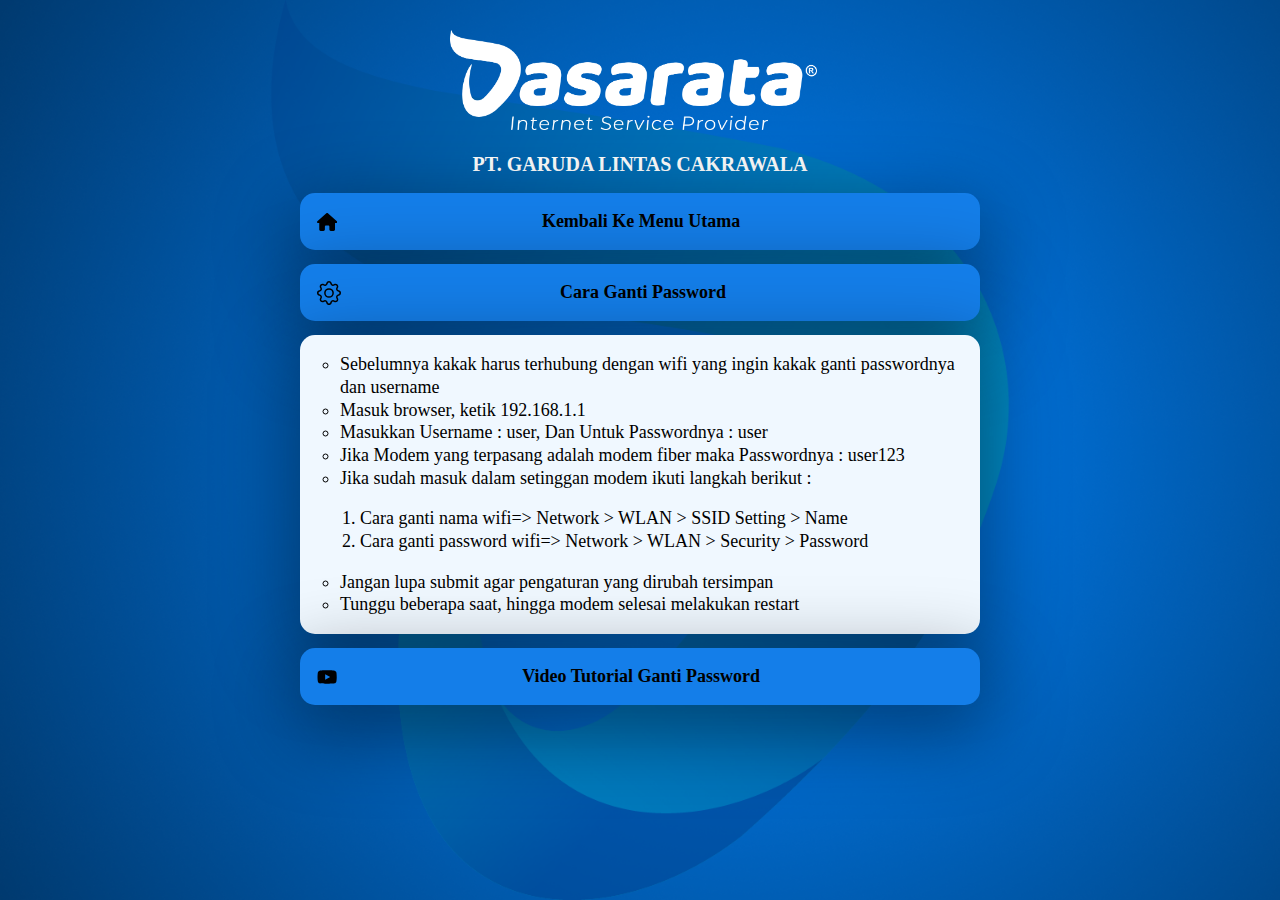
==== cara-ganti-password.html @ e4a36fad "first commit" ====
<!DOCTYPE html>
<html lang="en">
<head>
    <meta charset="UTF-8">
    <meta name="viewport" content="width=device-width, initial-scale=1.0">
    <title>PT. GARUDA LINTAS CAKRAWALA</title>
    <link rel="stylesheet" href="css/style.css">
    <link rel="icon" type="image/png" href="img/favicon.png">
</head>
<body>
    
    <div class="container">
      <div class="image__container">
        <img src="img/logo-white.png" alt="logo picture">
      </div>
    <h1 style="padding-top: 10px; text-align: center;"> PT. GARUDA LINTAS CAKRAWALA
    </h1>
    <a class="tile" href="index.html">
      <div class="icon">
        <svg xmlns="http://www.w3.org/2000/svg" height="1em" viewBox="0 0 576 512"><!--! Font Awesome Free 6.4.2 by @fontawesome - https://fontawesome.com License - https://fontawesome.com/license (Commercial License) Copyright 2023 Fonticons, Inc. --><path d="M575.8 255.5c0 18-15 32.1-32 32.1h-32l.7 160.2c0 2.7-.2 5.4-.5 8.1V472c0 22.1-17.9 40-40 40H456c-1.1 0-2.2 0-3.3-.1c-1.4 .1-2.8 .1-4.2 .1H416 392c-22.1 0-40-17.9-40-40V448 384c0-17.7-14.3-32-32-32H256c-17.7 0-32 14.3-32 32v64 24c0 22.1-17.9 40-40 40H160 128.1c-1.5 0-3-.1-4.5-.2c-1.2 .1-2.4 .2-3.6 .2H104c-22.1 0-40-17.9-40-40V360c0-.9 0-1.9 .1-2.8V287.6H32c-18 0-32-14-32-32.1c0-9 3-17 10-24L266.4 8c7-7 15-8 22-8s15 2 21 7L564.8 231.5c8 7 12 15 11 24z"/></svg>
      </div>
        <p>Kembali Ke Menu Utama</p>
        <div style="margin-right: 12px; width: 40px;height: 40px;">         
        </div>
    </a>  
    <a class="tiles">
      <div class="icon">
        <svg xmlns="http://www.w3.org/2000/svg" width="24" height="24" fill="currentColor" class="bi bi-gear" viewBox="0 0 16 16"> <path d="M8 4.754a3.246 3.246 0 1 0 0 6.492 3.246 3.246 0 0 0 0-6.492zM5.754 8a2.246 2.246 0 1 1 4.492 0 2.246 2.246 0 0 1-4.492 0z"/> <path d="M9.796 1.343c-.527-1.79-3.065-1.79-3.592 0l-.094.319a.873.873 0 0 1-1.255.52l-.292-.16c-1.64-.892-3.433.902-2.54 2.541l.159.292a.873.873 0 0 1-.52 1.255l-.319.094c-1.79.527-1.79 3.065 0 3.592l.319.094a.873.873 0 0 1 .52 1.255l-.16.292c-.892 1.64.901 3.434 2.541 2.54l.292-.159a.873.873 0 0 1 1.255.52l.094.319c.527 1.79 3.065 1.79 3.592 0l.094-.319a.873.873 0 0 1 1.255-.52l.292.16c1.64.893 3.434-.902 2.54-2.541l-.159-.292a.873.873 0 0 1 .52-1.255l.319-.094c1.79-.527 1.79-3.065 0-3.592l-.319-.094a.873.873 0 0 1-.52-1.255l.16-.292c.893-1.64-.902-3.433-2.541-2.54l-.292.159a.873.873 0 0 1-1.255-.52l-.094-.319zm-2.633.283c.246-.835 1.428-.835 1.674 0l.094.319a1.873 1.873 0 0 0 2.693 1.115l.291-.16c.764-.415 1.6.42 1.184 1.185l-.159.292a1.873 1.873 0 0 0 1.116 2.692l.318.094c.835.246.835 1.428 0 1.674l-.319.094a1.873 1.873 0 0 0-1.115 2.693l.16.291c.415.764-.42 1.6-1.185 1.184l-.291-.159a1.873 1.873 0 0 0-2.693 1.116l-.094.318c-.246.835-1.428.835-1.674 0l-.094-.319a1.873 1.873 0 0 0-2.692-1.115l-.292.16c-.764.415-1.6-.42-1.184-1.185l.159-.291A1.873 1.873 0 0 0 1.945 8.93l-.319-.094c-.835-.246-.835-1.428 0-1.674l.319-.094A1.873 1.873 0 0 0 3.06 4.377l-.16-.292c-.415-.764.42-1.6 1.185-1.184l.292.159a1.873 1.873 0 0 0 2.692-1.115l.094-.319z"/> </svg>
      </div>
        <p>Cara Ganti Password</p>
        <div style="margin-right: 12px; width: 40px;height: 40px;">         
        </div>
    </a>
    <a class="tiles-for-content" style="background-color: aliceblue;">
      <div style="margin: 4px 17px;">
        
      </div>
      <p style="font-size: 12px; ">
        <ul style="list-style-type: circle;  line-height: 0.6cm;">
          <li>Sebelumnya kakak harus terhubung dengan wifi yang ingin kakak ganti passwordnya dan username</li>
          <li>Masuk browser, ketik 192.168.1.1</li>
          <li>Masukkan Username : user, Dan Untuk Passwordnya : user</li>
          <li>Jika Modem yang terpasang adalah modem fiber maka Passwordnya : user123</li>
          <li>Jika sudah masuk dalam setinggan modem ikuti langkah berikut :</li>
        </ul>
        <ol style="margin-left: 20px;line-height: 0.6cm;">
          <li>Cara ganti nama wifi=> Network > WLAN > SSID Setting > Name</li>
          <li>Cara ganti password wifi=> Network > WLAN > Security > Password</li>
        </ol>
        <ul style="list-style-type: circle;line-height: 0.6cm;">
          <li>Jangan lupa submit agar pengaturan yang dirubah tersimpan</li>
          <li>Tunggu beberapa saat, hingga modem selesai melakukan restart</li>
          
        </ul>
      </p>
        
    </a>
   

    <a class="collapsible">
      <div class="icon">
        <svg xmlns="http://www.w3.org/2000/svg" height="1em" viewBox="0 0 576 512"><!--! Font Awesome Free 6.4.2 by @fontawesome - https://fontawesome.com License - https://fontawesome.com/license (Commercial License) Copyright 2023 Fonticons, Inc. --><path d="M549.655 124.083c-6.281-23.65-24.787-42.276-48.284-48.597C458.781 64 288 64 288 64S117.22 64 74.629 75.486c-23.497 6.322-42.003 24.947-48.284 48.597-11.412 42.867-11.412 132.305-11.412 132.305s0 89.438 11.412 132.305c6.281 23.65 24.787 41.5 48.284 47.821C117.22 448 288 448 288 448s170.78 0 213.371-11.486c23.497-6.321 42.003-24.171 48.284-47.821 11.412-42.867 11.412-132.305 11.412-132.305s0-89.438-11.412-132.305zm-317.51 213.508V175.185l142.739 81.205-142.739 81.201z"/></svg>
      </div>
        <p>Video Tutorial Ganti Password</p>
        <div style="margin-right: 12px; width: 40px;height: 40px;">         
        </div>
    </a>
    <div class="content-link" style="width: 100%;">
      <a class="tiles-for-content-link" href="https://youtu.be/f2Xniov-U0Y" target="_blank">
        <div class="icon">
          <svg xmlns="http://www.w3.org/2000/svg" height="1em" viewBox="0 0 576 512"><!--! Font Awesome Free 6.4.2 by @fontawesome - https://fontawesome.com License - https://fontawesome.com/license (Commercial License) Copyright 2023 Fonticons, Inc. --><path d="M549.655 124.083c-6.281-23.65-24.787-42.276-48.284-48.597C458.781 64 288 64 288 64S117.22 64 74.629 75.486c-23.497 6.322-42.003 24.947-48.284 48.597-11.412 42.867-11.412 132.305-11.412 132.305s0 89.438 11.412 132.305c6.281 23.65 24.787 41.5 48.284 47.821C117.22 448 288 448 288 448s170.78 0 213.371-11.486c23.497-6.321 42.003-24.171 48.284-47.821 11.412-42.867 11.412-132.305 11.412-132.305s0-89.438-11.412-132.305zm-317.51 213.508V175.185l142.739 81.205-142.739 81.201z"/></svg>
        </div>
          <p>ZTE</p>
          <div style="margin-right: 12px; width: 40px; height: 40px;">        
          </div>
      </a>
      <a class="tiles-for-content-link" href="https://youtu.be/Q2spwycwBzY" target="_blank">
        <div class="icon">
          <svg xmlns="http://www.w3.org/2000/svg" height="1em" viewBox="0 0 576 512"><!--! Font Awesome Free 6.4.2 by @fontawesome - https://fontawesome.com License - https://fontawesome.com/license (Commercial License) Copyright 2023 Fonticons, Inc. --><path d="M549.655 124.083c-6.281-23.65-24.787-42.276-48.284-48.597C458.781 64 288 64 288 64S117.22 64 74.629 75.486c-23.497 6.322-42.003 24.947-48.284 48.597-11.412 42.867-11.412 132.305-11.412 132.305s0 89.438 11.412 132.305c6.281 23.65 24.787 41.5 48.284 47.821C117.22 448 288 448 288 448s170.78 0 213.371-11.486c23.497-6.321 42.003-24.171 48.284-47.821 11.412-42.867 11.412-132.305 11.412-132.305s0-89.438-11.412-132.305zm-317.51 213.508V175.185l142.739 81.205-142.739 81.201z"/></svg>
        </div>
          <p>FiberHome</p>
          <div style="margin-right: 12px; width: 40px; height: 40px;">        
          </div>
      </a>
    </div>
   
</body>
<script>
  var coll = document.getElementsByClassName("collapsible");
var i;

for (i = 0; i < coll.length; i++) {
  coll[i].addEventListener("click", function() {
    this.classList.toggle("active");
    var content = this.nextElementSibling;
    if (content.style.maxHeight){
      content.style.maxHeight = null;
    } else {
      content.style.maxHeight = content.scrollHeight + "px";
    } 
  });
}
  </script>
<script src="js/main.js"></script>
</html>
---- css/style.css ----
body {
    margin: 0;
    padding: 0;
    /* background-color: #ffffff; */
    /* background-color: #0c1a3c; */
    background-image: url("bg5.png");
    /* background-repeat: no-repeat; */
    background-size:     cover;  
    background-position: center;
    background-attachment: fixed;
    



    color: rgb(0, 0, 0);
    display: flex;
    align-items: center;
    flex-direction: column;
    width: 100vw;
    font-family: 'Times New Roman', Times, serif;
  }

  /* Social Media Icons Codes */
  .flex_row_center {
    display: flex;
    flex-direction: row;
    flex-wrap: wrap;
    justify-content: center;
    align-items: center;
  }
.header_svg_list {
    padding-top: 1em;
  }
  
  .header_svg_item {
    width: 2.1em;
    height: 2.1em;
    cursor: pointer;
  }
  .header_svg_item:hover {
    transform: scale(1.2);
  }
  
  .header_svg_item + .header_svg_item {
    margin-left: 1em;
  }
  
  .header_svg_item svg {
    fill: #ffffff;
    
  }
  .share__button {
    width: 40px;
    height: 40px;
    border-radius: 20px;
    background-color: #deccff;
  }
  .share__button svg {
    margin-top: 7px;
    margin-left: 8px;
  }
  .container {
    width: 91%;
    max-width: 680px;
    margin: 10px;
    display: flex;
    flex-direction: column;
    align-items: center;
  }
  a {
    text-decoration: none;
  }
  h1 {
    font-size: 20px;
    margin-bottom: 10px;
    color: #ffffff;
  }
  .tile {
    font-weight: bold;
    font-size: 18px;
    width: 100%;
    background-color: #147ee9;
    color: rgb(0, 0, 0);
    margin: 7px;
    border-radius: 15px;
    box-shadow: 0px 21px 76px 10px rgba(0, 0, 0, 0.39);
    -webkit-box-shadow: 0px 21px 76px 10px rgba(0, 0, 0, 0.39);
    -moz-box-shadow: 0px 21px 76px 10px rgba(0, 0, 0, 0.39);
    display: flex;
    justify-content: space-between;
  }
  .tiles {
    font-weight: bold;
    font-size: 18px;
    width: 100%;
    background-color: #147ee9;
    color: rgb(0, 0, 0);
    margin: 7px;
    border-radius: 15px;
    box-shadow: 0px 21px 76px 10px rgba(0, 0, 0, 0.39);
    -webkit-box-shadow: 0px 21px 76px 10px rgba(0, 0, 0, 0.39);
    -moz-box-shadow: 0px 21px 76px 10px rgba(0, 0, 0, 0.39);
    display: flex;
    justify-content: space-between;
  }
  .tiles-for-content {
    
    font-size: 18px;
    width: 100%;
    background-color: #147ee9;
    color: rgb(0, 0, 0);
    margin: 7px;
    border-radius: 15px;
    box-shadow: 0px 21px 76px 10px rgba(0, 0, 0, 0.39);
    -webkit-box-shadow: 0px 21px 76px 10px rgba(0, 0, 0, 0.39);
    -moz-box-shadow: 0px 21px 76px 10px rgba(0, 0, 0, 0.39);
    
    justify-content: space-between;
  }
  .tiles-for-content-link {
    font-weight: bold;
    font-size: 18px;
    width: 100%;
    background-color: #147ee9;
    color: rgb(0, 0, 0);
    margin-bottom: 10px;
    border-radius: 15px;
   
    display: flex;
    justify-content: space-between;
  }
  .tile:hover {
    transition: cubic-bezier(.07, 1.41, .82, 1.41) 0.2s;
    transform: scale(1.02);
    background-color: #e1ebf4;
  }
  
  .tiles-for-content-link:hover {
    transition: cubic-bezier(.07, 1.41, .82, 1.41) 0.2s;
    transform: scale(1.0);
    background-color: #e1ebf4;
  }
  .tile__share-button {
    margin-top: 8px;
    margin-right: 12px;
    width: 40px;
    height: 40px;
    /* border-radius: 20px; */
    /* background-color: #deccff9c; */
  }
  .tile__share-button svg {
    margin-left: 8px;
    margin-top: 7px;
  }
  /* expand content */
  .collapsible {
    font-weight: bold;
    font-size: 18px;
    width: 100%;
    background-color: #147ee9;
    color: rgb(0, 0, 0);
    margin: 7px;
    border-radius: 15px;
    box-shadow: 0px 21px 76px 10px rgba(0, 0, 0, 0.39);
    -webkit-box-shadow: 0px 21px 76px 10px rgba(0, 0, 0, 0.39);
    -moz-box-shadow: 0px 21px 76px 10px rgba(0, 0, 0, 0.39);
    display: flex;
    justify-content: space-between;
    cursor: pointer;
    
  }
  
  .active, .collapsible:hover {
    background-color: #ffffff;
  }
  
  .content {
    padding: 0 18px;
    max-height: 0;
    width: auto;
    overflow: hidden;
    border-radius: 15px;
    transition: max-height 0.2s ease-out;
    background-color: #f1f1f1;
    
  }
  .content-link {
    padding: 0 0;
    max-height: 0;
    width: auto;
    overflow: auto;
    border-radius: 15px;
    transition: max-height 0.2s ease-out;
    
   
  }
  /* end expand */
  .image__container {
    padding-top: 20px;
    height: 100px;
    width: 380px;
    overflow: hidden;
    /* filter: saturate(200%);  */
    /* border-radius: 15px; */
    /* box-shadow: 1px 13px 71px 1px rgba(0, 0, 0, 0.39);
      -webkit-box-shadow: 1px 13px 71px 1px rgba(0, 0, 0, 0.39);
      -moz-box-shadow: 1px 13px 71px 1px rgba(0, 0, 0, 0.39); */
  }
  
  @media screen and (min-width: 768px) {
    .image__container {
      height: 100px;
      width: 380px;
    }
  }
  .image__container img {
    height: 100%;
  }
  .icon {
    margin: 4px 17px;
    display: flex;
    justify-content: center;
    align-items: center;
  }
  .coffee {
   margin-top: 7px; 
  }
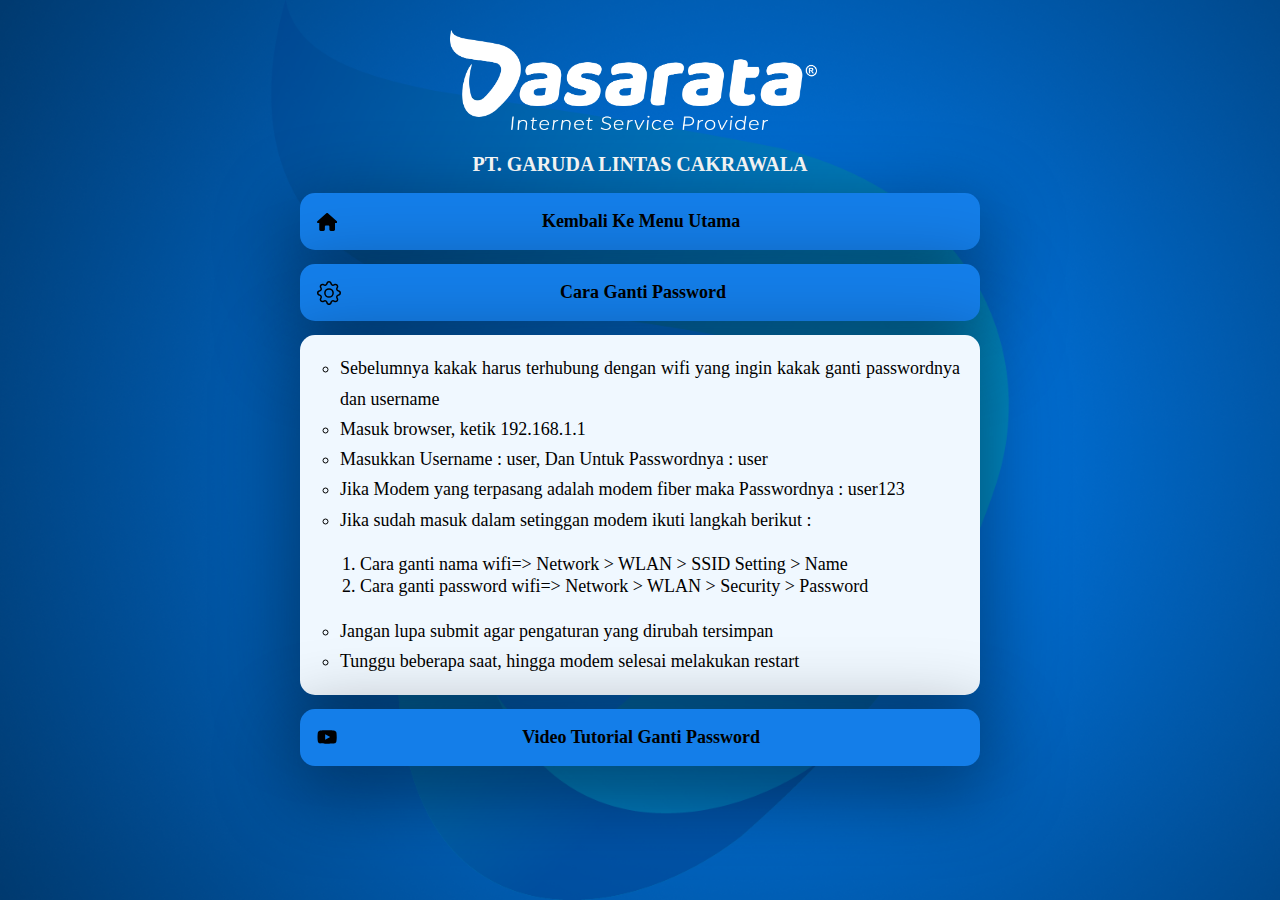
==== commit 75f34366: "update" ====
--- a/cara-ganti-password.html
+++ b/cara-ganti-password.html
@@ -36,18 +36,18 @@
         
       </div>
       <p style="font-size: 12px; ">
-        <ul style="list-style-type: circle;  line-height: 0.6cm;">
+        <ul class="text-decoration">
           <li>Sebelumnya kakak harus terhubung dengan wifi yang ingin kakak ganti passwordnya dan username</li>
           <li>Masuk browser, ketik 192.168.1.1</li>
           <li>Masukkan Username : user, Dan Untuk Passwordnya : user</li>
           <li>Jika Modem yang terpasang adalah modem fiber maka Passwordnya : user123</li>
           <li>Jika sudah masuk dalam setinggan modem ikuti langkah berikut :</li>
         </ul>
-        <ol style="margin-left: 20px;line-height: 0.6cm;">
+        <ol style="margin-left: 20px;line-height: 0.6cm; padding-right: 15px; text-align: justify;">
           <li>Cara ganti nama wifi=> Network > WLAN > SSID Setting > Name</li>
           <li>Cara ganti password wifi=> Network > WLAN > Security > Password</li>
         </ol>
-        <ul style="list-style-type: circle;line-height: 0.6cm;">
+        <ul class="text-decoration">
           <li>Jangan lupa submit agar pengaturan yang dirubah tersimpan</li>
           <li>Tunggu beberapa saat, hingga modem selesai melakukan restart</li>
           
--- a/css/style.css
+++ b/css/style.css
@@ -133,13 +133,13 @@
   .tile:hover {
     transition: cubic-bezier(.07, 1.41, .82, 1.41) 0.2s;
     transform: scale(1.02);
-    background-color: #e1ebf4;
+    background-color: #ffffff;
   }
   
   .tiles-for-content-link:hover {
     transition: cubic-bezier(.07, 1.41, .82, 1.41) 0.2s;
     transform: scale(1.0);
-    background-color: #e1ebf4;
+    background-color: #ffffff;
   }
   .tile__share-button {
     margin-top: 8px;
@@ -185,11 +185,22 @@
     background-color: #f1f1f1;
     
   }
+  .content-text {
+    padding: 0 0;
+    max-height: 0;
+    height: 100%;
+    width: auto;
+    overflow: auto;
+    border-radius: 15px;
+    transition: max-height 0.2s ease-out;
+    
+   
+  }
   .content-link {
     padding: 0 0;
     max-height: 0;
     width: auto;
-    overflow: auto;
+    overflow: hidden;
     border-radius: 15px;
     transition: max-height 0.2s ease-out;
     
@@ -207,7 +218,13 @@
       -webkit-box-shadow: 1px 13px 71px 1px rgba(0, 0, 0, 0.39);
       -moz-box-shadow: 1px 13px 71px 1px rgba(0, 0, 0, 0.39); */
   }
-  
+  .text-decoration{
+    list-style-type: circle;  
+    line-height: 0.8cm; 
+    padding-right: 20px; 
+    text-align: justify;
+  }
+
   @media screen and (min-width: 768px) {
     .image__container {
       height: 100px;
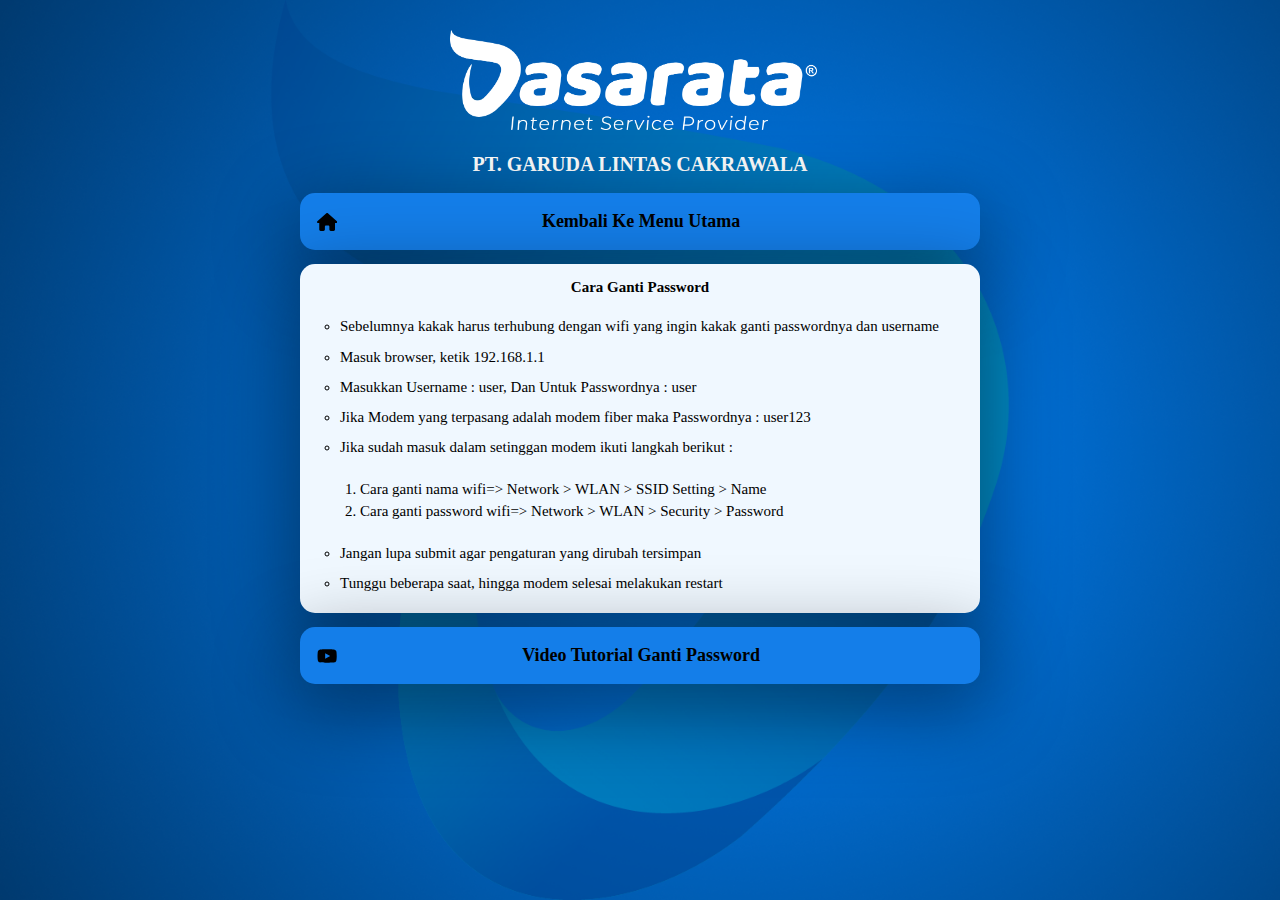
==== commit f9083ffb: "update" ====
--- a/cara-ganti-password.html
+++ b/cara-ganti-password.html
@@ -23,18 +23,11 @@
         <div style="margin-right: 12px; width: 40px;height: 40px;">         
         </div>
     </a>  
-    <a class="tiles">
-      <div class="icon">
-        <svg xmlns="http://www.w3.org/2000/svg" width="24" height="24" fill="currentColor" class="bi bi-gear" viewBox="0 0 16 16"> <path d="M8 4.754a3.246 3.246 0 1 0 0 6.492 3.246 3.246 0 0 0 0-6.492zM5.754 8a2.246 2.246 0 1 1 4.492 0 2.246 2.246 0 0 1-4.492 0z"/> <path d="M9.796 1.343c-.527-1.79-3.065-1.79-3.592 0l-.094.319a.873.873 0 0 1-1.255.52l-.292-.16c-1.64-.892-3.433.902-2.54 2.541l.159.292a.873.873 0 0 1-.52 1.255l-.319.094c-1.79.527-1.79 3.065 0 3.592l.319.094a.873.873 0 0 1 .52 1.255l-.16.292c-.892 1.64.901 3.434 2.541 2.54l.292-.159a.873.873 0 0 1 1.255.52l.094.319c.527 1.79 3.065 1.79 3.592 0l.094-.319a.873.873 0 0 1 1.255-.52l.292.16c1.64.893 3.434-.902 2.54-2.541l-.159-.292a.873.873 0 0 1 .52-1.255l.319-.094c1.79-.527 1.79-3.065 0-3.592l-.319-.094a.873.873 0 0 1-.52-1.255l.16-.292c.893-1.64-.902-3.433-2.541-2.54l-.292.159a.873.873 0 0 1-1.255-.52l-.094-.319zm-2.633.283c.246-.835 1.428-.835 1.674 0l.094.319a1.873 1.873 0 0 0 2.693 1.115l.291-.16c.764-.415 1.6.42 1.184 1.185l-.159.292a1.873 1.873 0 0 0 1.116 2.692l.318.094c.835.246.835 1.428 0 1.674l-.319.094a1.873 1.873 0 0 0-1.115 2.693l.16.291c.415.764-.42 1.6-1.185 1.184l-.291-.159a1.873 1.873 0 0 0-2.693 1.116l-.094.318c-.246.835-1.428.835-1.674 0l-.094-.319a1.873 1.873 0 0 0-2.692-1.115l-.292.16c-.764.415-1.6-.42-1.184-1.185l.159-.291A1.873 1.873 0 0 0 1.945 8.93l-.319-.094c-.835-.246-.835-1.428 0-1.674l.319-.094A1.873 1.873 0 0 0 3.06 4.377l-.16-.292c-.415-.764.42-1.6 1.185-1.184l.292.159a1.873 1.873 0 0 0 2.692-1.115l.094-.319z"/> </svg>
-      </div>
-        <p>Cara Ganti Password</p>
-        <div style="margin-right: 12px; width: 40px;height: 40px;">         
-        </div>
-    </a>
     <a class="tiles-for-content" style="background-color: aliceblue;">
       <div style="margin: 4px 17px;">
         
       </div>
+      <p style="text-align: center; font-weight:100 ;font-weight: bold; ">Cara Ganti Password</p>
       <p style="font-size: 12px; ">
         <ul class="text-decoration">
           <li>Sebelumnya kakak harus terhubung dengan wifi yang ingin kakak ganti passwordnya dan username</li>
--- a/css/style.css
+++ b/css/style.css
@@ -104,9 +104,24 @@
     display: flex;
     justify-content: space-between;
   }
+
+  .tiles-for-title {
+    font-weight: bold;
+    font-size: 18px;
+    width: 100%;
+    /* background-color: #147ee9; */
+    color: rgb(255, 255, 255);
+    margin: 7px;
+    border-radius: 15px;
+    /* box-shadow: 0px 21px 76px 10px rgba(0, 0, 0, 0.39);
+    -webkit-box-shadow: 0px 21px 76px 10px rgba(0, 0, 0, 0.39);
+    -moz-box-shadow: 0px 21px 76px 10px rgba(0, 0, 0, 0.39); */
+    display: flex;
+    justify-content: space-between;
+  }
   .tiles-for-content {
     
-    font-size: 18px;
+    font-size: 15px;
     width: 100%;
     background-color: #147ee9;
     color: rgb(0, 0, 0);
